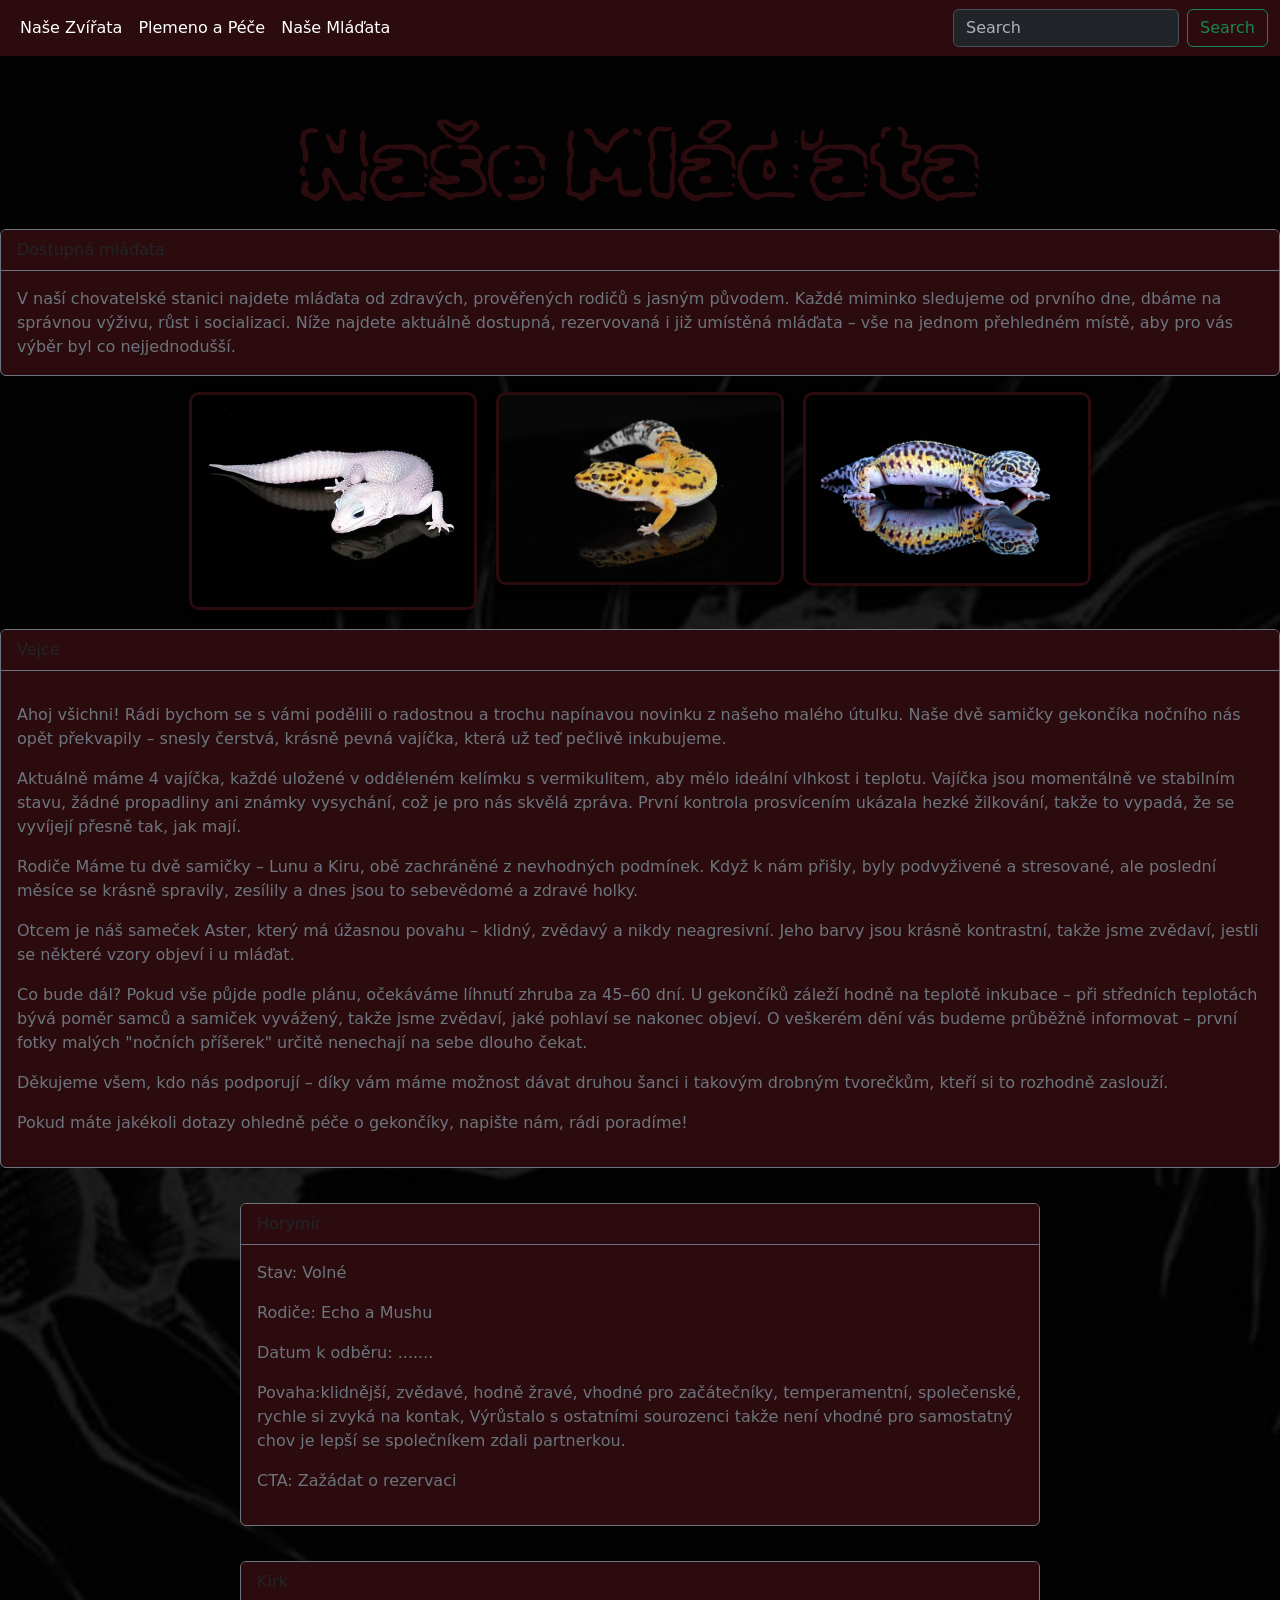
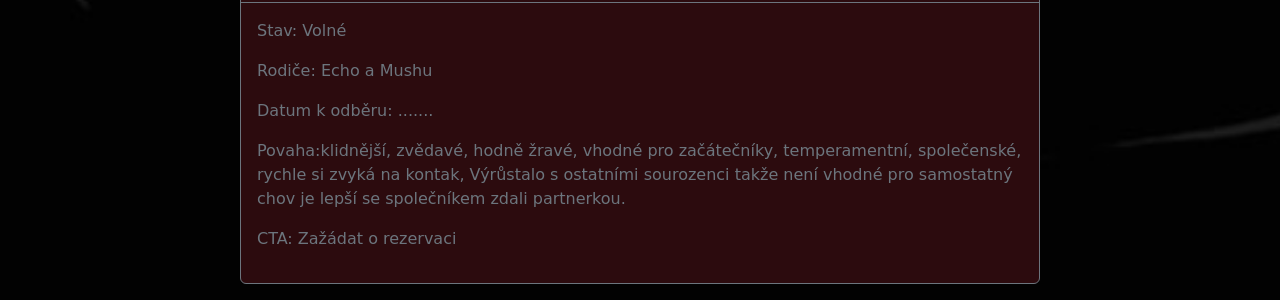
==== mladata.html @ 79561683 "mladata" ====
<!DOCTYPE html>
<html lang="en">
<head>
    <meta charset="UTF-8">
    <meta name="viewport" content="width=device-width, initial-scale=1.0">
    <title>Document</title>
</head>
    <link href="https://cdn.jsdelivr.net/npm/bootstrap@5.3.8/dist/css/bootstrap.min.css" rel="stylesheet" integrity="sha384-sRIl4kxILFvY47J16cr9ZwB07vP4J8+LH7qKQnuqkuIAvNWLzeN8tE5YBujZqJLB" crossorigin="anonymous">
 <link rel="stylesheet" href="styles.css">
  </head>
<body>


       <nav class="navbar navbar-expand-lg bg-danger" data-bs-theme="dark">
  <div class="container-fluid">
    <button class="navbar-toggler" type="button" data-bs-toggle="collapse" data-bs-target="#navbarSupportedContent" aria-controls="navbarSupportedContent" aria-expanded="false" aria-label="Toggle navigation">
      <span class="navbar-toggler-icon"></span>
    </button>
    <div class="collapse navbar-collapse" id="navbarSupportedContent">
      <ul class="navbar-nav me-auto mb-2 mb-lg-0">
                <li class="nav-item">
          <a class="nav-link active" aria-current="page" href="pet shelter.html">Naše Zvířata</a>
        </li>
        <li class="nav-item">
          <a class="nav-link active" aria-current="page" href="plemenoapece.html">Plemeno a Péče</a>
        </li>
        <li class="nav-item">
          <a class="nav-link active" aria-current="page" href="mladata.html">Naše Mláďata</a>
        </li>
          <ul class="dropdown-menu">
            <li><a class="dropdown-item" href="#">Action</a></li>
            <li><a class="dropdown-item" href="#">Another action</a></li>
            <li><hr class="dropdown-divider"></li>
            <li><a class="dropdown-item" href="#">Something else here</a></li>
          </ul>
        </li>
      </ul>
      <form class="d-flex" role="search">
        <input class="form-control me-2" type="search" placeholder="Search" aria-label="Search"/>
        <button class="btn btn-outline-success" type="submit">Search</button>
      </form>
    </div>
  </div>
</nav>
        <h1 style="
  text-align: center;
  color: #2c0b0e;
  font-size: 6em;
  margin-top: 50px;
  font-family: 'RubicBurned', sans-serif;
">
          <h1 style="
  text-align: center;
  color: #2c0b0e;
  font-size: 6em;
  margin-top: 50px;
  font-family: 'RubicBurned', sans-serif;
">
  Naše Mláďata 
  
</h1>
  
</h1>
<div class="card border-secondary mb-3 bg-danger" style="max-width: 100rem;">
  <div class="card-header bg-danger border-secondary">Dostupná mláďata</div>
  <div class="card-body text-secondary">
    <p class="card-text"> V naší chovatelské stanici najdete mláďata od zdravých, prověřených rodičů s jasným původem. Každé miminko sledujeme od prvního dne, dbáme na správnou výživu, růst i socializaci. Níže najdete aktuálně dostupná, rezervovaná i již umístěná mláďata – vše na jednom přehledném místě, aby pro vás výběr byl co nejjednodušší.</p>
  </div>
</div>

<div class="preview-images">
    <div class="" style="width: 18rem;">
  <img src="obrazky/gekoncik_nocni_ bily.webp" class="card-img-top" alt="...">
  <div class="card-body">  
  </div>
</div> 
      <div class="" style="width: 18rem;">
  <img src="obrazky/gekoncik_nocni_zluty.jpg" class="card-img-top" alt="...">
  <div class="card-body">
  </div>
</div>
     <div class="" style="width: 18rem;">
  <img src="obrazky/gekoncik_leopardi.jpg" class="card-img-top" alt="...">
  <div class="card-body">
  </div>
</div>


<div class="card border-secondary mb-3 bg-danger" style="max-width: 100rem;">
  <div class="card-header bg-danger border-secondary">Vejce</div>
  <div class="card-body text-secondary">
    <p class="card-text"Vajíčka gekončíků nočních></p>
    Ahoj všichni!
Rádi bychom se s vámi podělili o radostnou a trochu napínavou novinku z našeho malého útulku. Naše dvě samičky gekončíka nočního nás opět překvapily – snesly čerstvá, krásně pevná vajíčka, která už teď pečlivě inkubujeme.</p>
<p>Aktuálně máme 4 vajíčka, každé uložené v odděleném kelímku s vermikulitem, aby mělo ideální vlhkost i teplotu. Vajíčka jsou momentálně ve stabilním stavu, žádné propadliny ani známky vysychání, což je pro nás skvělá zpráva. První kontrola prosvícením ukázala hezké žilkování, takže to vypadá, že se vyvíjejí přesně tak, jak mají.</p>
<p>Rodiče

Máme tu dvě samičky – Lunu a Kiru, obě zachráněné z nevhodných podmínek. Když k nám přišly, byly podvyživené a stresované, ale poslední měsíce se krásně spravily, zesílily a dnes jsou to sebevědomé a zdravé holky.</p>
<p>Otcem je náš sameček Aster, který má úžasnou povahu – klidný, zvědavý a nikdy neagresivní. Jeho barvy jsou krásně kontrastní, takže jsme zvědaví, jestli se některé vzory objeví i u mláďat.</p>
<p>Co bude dál?

Pokud vše půjde podle plánu, očekáváme líhnutí zhruba za 45–60 dní. U gekončíků záleží hodně na teplotě inkubace – při středních teplotách bývá poměr samců a samiček vyvážený, takže jsme zvědaví, jaké pohlaví se nakonec objeví.
O veškerém dění vás budeme průběžně informovat – první fotky malých "nočních příšerek" určitě nenechají na sebe dlouho čekat.</p>
<p>Děkujeme všem, kdo nás podporují – díky vám máme možnost dávat druhou šanci i takovým drobným tvorečkům, kteří si to rozhodně zaslouží.</p>
<p>Pokud máte jakékoli dotazy ohledně péče o gekončíky, napište nám, rádi poradíme!</p>
</div>
</div>

<div class="card border-secondary mb-3 bg-danger" style="max-width: 50rem;">
  <div class="card-header bg-danger border-secondary">Horymír</div>
  <div class="card-body text-secondary">
    <p class="card-text">Stav: Volné 
    <p>Rodiče: Echo a Mushu</p>
    <p>Datum k odběru: .......</p>
    <p>Povaha:klidnější, zvědavé, hodně žravé, vhodné pro začátečníky, temperamentní, společenské, rychle si zvyká na kontak, Výrůstalo s ostatními sourozenci takže není vhodné pro samostatný chov je lepší se společníkem zdali partnerkou.</p>
        
<p>CTA: Zažádat o rezervaci</p>
</div>
</div>

<div class="card border-secondary mb-3 bg-danger" style="max-width: 50rem; flex">
  <div class="card-header bg-danger border-secondary">Kirk</div>
  <div class="card-body text-secondary">
    <p class="card-text">Stav: Volné 
    <p>Rodiče: Echo a Mushu</p>
    <p>Datum k odběru: .......</p>
    <p>Povaha:klidnější, zvědavé, hodně žravé, vhodné pro začátečníky, temperamentní, společenské, rychle si zvyká na kontak, Výrůstalo s ostatními sourozenci takže není vhodné pro samostatný chov je lepší se společníkem zdali partnerkou.</p>
        
<p>CTA: Zažádat o rezervaci</p>
</div>
</div>



    <body style="
  background-image: url(obrazky/stažený\ soubor.jpeg);
  background-size: cover;           
  background-repeat: no-repeat;     
  background-position: center;      
  min-height: 100vh;                
  margin: 0;                        
</body>
      
      </body>

     
     
    </div>
  </section>

        <script src="https://cdn.jsdelivr.net/npm/bootstrap@5.3.8/dist/js/bootstrap.bundle.min.js" integrity="sha384-FKyoEForCGlyvwx9Hj09JcYn3nv7wiPVlz7YYwJrWVcXK/BmnVDxM+D2scQbITxI" crossorigin="anonymous"></script>

</body>
</html>
---- styles.css ----
.bg-danger{
    background-color: #2c0b0e !important;
}
/*seznam te se se zvířaty */
.preview-images {
  display: flex;
  gap: 1.2rem;
  flex-wrap: wrap;
  justify-content: center;
}
@font-face {
  font-family: 'RubicBurned';
  src: url('RubikBurned-Regular.ttf') format('truetype');
}

.my-card {
  background-color: #2c0b0e;
  color: #7b7474;
}

.my-card-header {
  background-color: #2c0b0e;
  color: #7b7474; /
}

.my-card-text {
  color: #7b7474; 
}


.preview-images img {
  max-width: 300px;
  width: 100%;
  border: 3px solid #2c0b0e;
  border-radius: 10px;
  box-shadow: 0 4px 8px rgba(0,0,0,0.7);
  transition: transform 0.3s ease, border-color 0.3s ease, box-shadow 0.3s ease;
  cursor: pointer;
}

.preview-images img:hover,
.preview-images img:focus {
  transform: scale(1.08);
  border-color: #2c0b0e;
  box-shadow: 0 8px 16px rgba(227, 155, 155, 0.8);

background-image: url("images/pozadi.jpg");


 
}

}
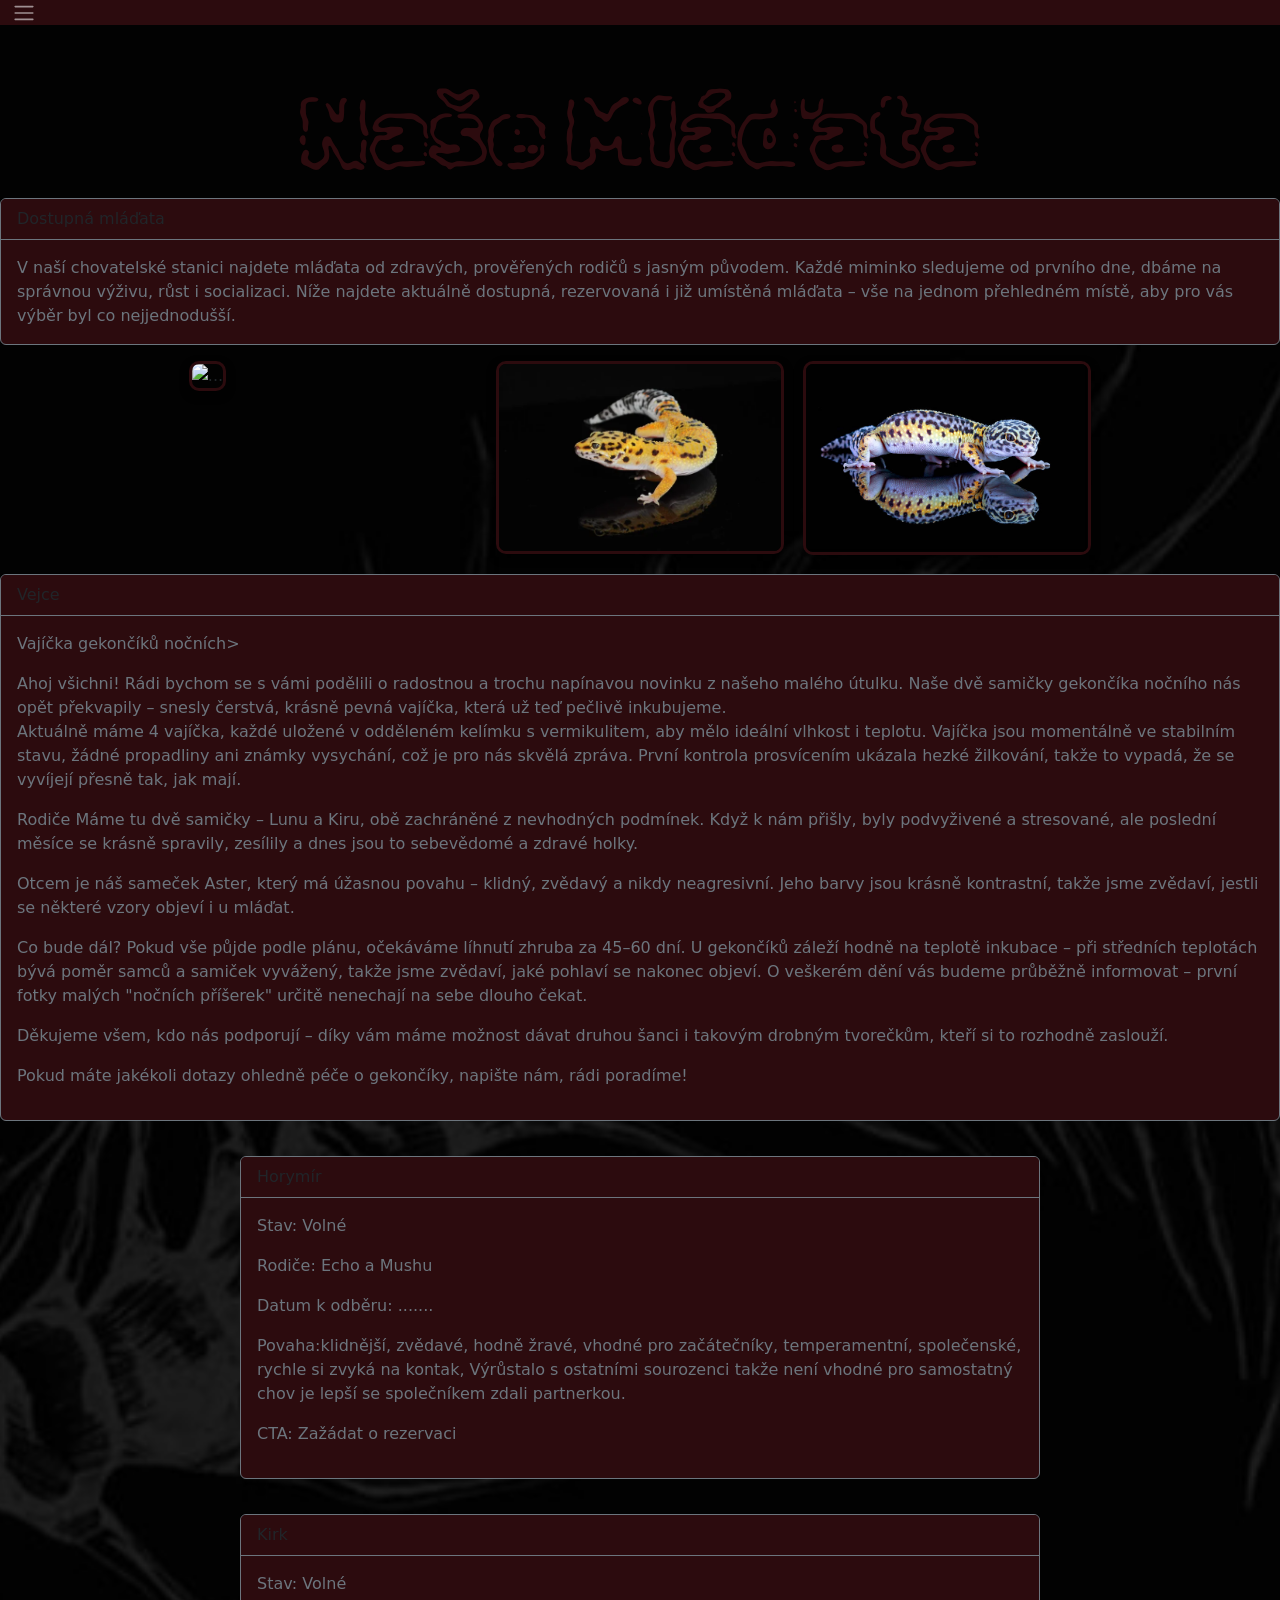
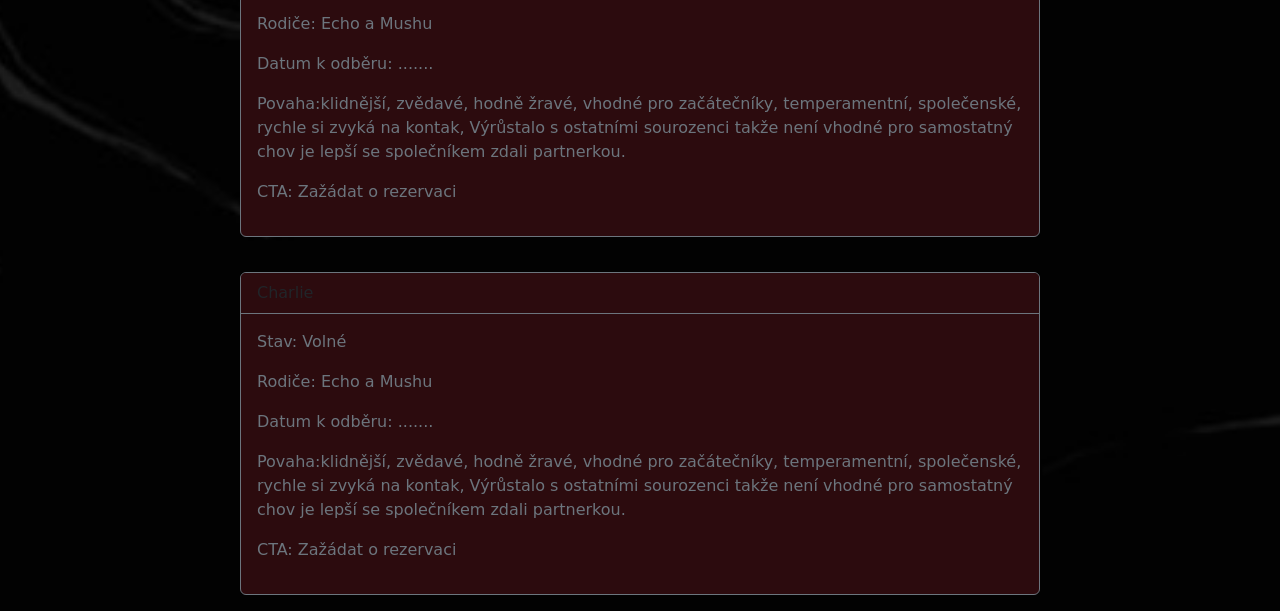
==== commit 067d2100: "pokracovani" ====
--- a/mladata.html
+++ b/mladata.html
@@ -1,154 +1,176 @@
 <!DOCTYPE html>
 <html lang="en">
+
 <head>
-    <meta charset="UTF-8">
-    <meta name="viewport" content="width=device-width, initial-scale=1.0">
-    <title>Document</title>
+  <meta charset="UTF-8">
+  <meta name="viewport" content="width=device-width, initial-scale=1.0">
+  <title>Document</title>
+  <link href="https://cdn.jsdelivr.net/npm/bootstrap@5.3.8/dist/css/bootstrap.min.css" rel="stylesheet"
+    integrity="sha384-sRIl4kxILFvY47J16cr9ZwB07vP4J8+LH7qKQnuqkuIAvNWLzeN8tE5YBujZqJLB" crossorigin="anonymous">
+  <link rel="stylesheet" href="styles.css">
 </head>
-    <link href="https://cdn.jsdelivr.net/npm/bootstrap@5.3.8/dist/css/bootstrap.min.css" rel="stylesheet" integrity="sha384-sRIl4kxILFvY47J16cr9ZwB07vP4J8+LH7qKQnuqkuIAvNWLzeN8tE5YBujZqJLB" crossorigin="anonymous">
- <link rel="stylesheet" href="styles.css">
-  </head>
-<body>
+
+<body class="my-body"></body>
 
 
-       <nav class="navbar navbar-expand-lg bg-danger" data-bs-theme="dark">
-  <div class="container-fluid">
-    <button class="navbar-toggler" type="button" data-bs-toggle="collapse" data-bs-target="#navbarSupportedContent" aria-controls="navbarSupportedContent" aria-expanded="false" aria-label="Toggle navigation">
-      <span class="navbar-toggler-icon"></span>
-    </button>
-    <div class="collapse navbar-collapse" id="navbarSupportedContent">
-      <ul class="navbar-nav me-auto mb-2 mb-lg-0">
-                <li class="nav-item">
-          <a class="nav-link active" aria-current="page" href="pet shelter.html">Naše Zvířata</a>
-        </li>
-        <li class="nav-item">
-          <a class="nav-link active" aria-current="page" href="plemenoapece.html">Plemeno a Péče</a>
-        </li>
-        <li class="nav-item">
-          <a class="nav-link active" aria-current="page" href="mladata.html">Naše Mláďata</a>
-        </li>
-          <ul class="dropdown-menu">
+  <nav class="navbar-navbar-expand-lg bg-danger" data-bs-theme="dark">
+    <div class="container-fluid">
+      <button class="navbar-toggler" type="button" data-bs-toggle="collapse" data-bs-target="#navbarSupportedContent"
+        aria-controls="navbarSupportedContent" aria-expanded="false" aria-label="Toggle navigation">
+        <span class="navbar-toggler-icon"></span>
+      </button>
+      <div class="collapse navbar-collapse" id="navbarSupportedContent">
+        <ul class="navbar-nav me-auto mb-2 mb-lg-0">
+          <li class="nav-item">
+            <a class="nav-link active" aria-current="page" href="pet-shelter.html">Naše Zvířata</a>
+          </li>
+          <li class="nav-item">
+            <a class="nav-link active" aria-current="page" href="plemenoapece.html">Plemeno a Péče</a>
+          </li>
+          <li class="nav-item">
+            <a class="nav-link active" aria-current="page" href="mladata.html">Naše Mláďata</a>
+          </li>
+           <li class="nav-item">
+            <a class="nav-link active" aria-current="page" href="domu.html">Domů</a>
+          </li>
+        <ul class="dropdown-menu">
             <li><a class="dropdown-item" href="#">Action</a></li>
             <li><a class="dropdown-item" href="#">Another action</a></li>
-            <li><hr class="dropdown-divider"></li>
+            <li>
+              <hr class="dropdown-divider">
+            </li>
             <li><a class="dropdown-item" href="#">Something else here</a></li>
           </ul>
-        </li>
-      </ul>
-      <form class="d-flex" role="search">
-        <input class="form-control me-2" type="search" placeholder="Search" aria-label="Search"/>
-        <button class="btn btn-outline-success" type="submit">Search</button>
-      </form>
+        </ul>
+        <form class="d-flex" role="search">
+          <input class="form-control me-2" type="search" placeholder="Search" aria-label="Search" />
+          <button class="btn btn-outline-success" type="submit">Search</button>
+        </form>
+      </div>
     </div>
-  </div>
-</nav>
-        <h1 style="
+  </nav>
+
+    <h1 style="
   text-align: center;
   color: #2c0b0e;
   font-size: 6em;
   margin-top: 50px;
   font-family: 'RubicBurned', sans-serif;
 ">
-          <h1 style="
-  text-align: center;
-  color: #2c0b0e;
-  font-size: 6em;
-  margin-top: 50px;
-  font-family: 'RubicBurned', sans-serif;
-">
-  Naše Mláďata 
-  
-</h1>
-  
-</h1>
-<div class="card border-secondary mb-3 bg-danger" style="max-width: 100rem;">
-  <div class="card-header bg-danger border-secondary">Dostupná mláďata</div>
-  <div class="card-body text-secondary">
-    <p class="card-text"> V naší chovatelské stanici najdete mláďata od zdravých, prověřených rodičů s jasným původem. Každé miminko sledujeme od prvního dne, dbáme na správnou výživu, růst i socializaci. Níže najdete aktuálně dostupná, rezervovaná i již umístěná mláďata – vše na jednom přehledném místě, aby pro vás výběr byl co nejjednodušší.</p>
+      Naše Mláďata
+
+    </h1>
+
+  <div class="card border-secondary mb-3 bg-danger" style="max-width: 100rem;">
+    <div class="card-header bg-danger border-secondary">Dostupná mláďata</div>
+    <div class="card-body text-secondary">
+      <p class="card-text"> V naší chovatelské stanici najdete mláďata od zdravých, prověřených rodičů s jasným původem.
+        Každé miminko sledujeme od prvního dne, dbáme na správnou výživu, růst i socializaci. Níže najdete aktuálně
+        dostupná, rezervovaná i již umístěná mláďata – vše na jednom přehledném místě, aby pro vás výběr byl co
+        nejjednodušší.</p>
+    </div>
   </div>
-</div>
 
-<div class="preview-images">
+  <div class="preview-images">
     <div class="" style="width: 18rem;">
-  <img src="obrazky/gekoncik_nocni_ bily.webp" class="card-img-top" alt="...">
-  <div class="card-body">  
-  </div>
-</div> 
-      <div class="" style="width: 18rem;">
-  <img src="obrazky/gekoncik_nocni_zluty.jpg" class="card-img-top" alt="...">
-  <div class="card-body">
-  </div>
-</div>
-     <div class="" style="width: 18rem;">
-  <img src="obrazky/gekoncik_leopardi.jpg" class="card-img-top" alt="...">
-  <div class="card-body">
-  </div>
-</div>
+      <img src="obrazky/gekoncik_nocni_bily.webp" class="card-img-top" alt="...">
+      <div class="card-body">
+      </div>
+    </div>
+    <div class="" style="width: 18rem;">
+      <img src="obrazky/gekoncik_nocni_zluty.jpg" class="card-img-top" alt="...">
+      <div class="card-body">
+      </div>
+    </div>
+    <div class="" style="width: 18rem;">
+      <img src="obrazky/gekoncik_leopardi.jpg" class="card-img-top" alt="...">
+      <div class="card-body">
+      </div>
+    </div>
 
 
-<div class="card border-secondary mb-3 bg-danger" style="max-width: 100rem;">
-  <div class="card-header bg-danger border-secondary">Vejce</div>
-  <div class="card-body text-secondary">
-    <p class="card-text"Vajíčka gekončíků nočních></p>
-    Ahoj všichni!
-Rádi bychom se s vámi podělili o radostnou a trochu napínavou novinku z našeho malého útulku. Naše dvě samičky gekončíka nočního nás opět překvapily – snesly čerstvá, krásně pevná vajíčka, která už teď pečlivě inkubujeme.</p>
-<p>Aktuálně máme 4 vajíčka, každé uložené v odděleném kelímku s vermikulitem, aby mělo ideální vlhkost i teplotu. Vajíčka jsou momentálně ve stabilním stavu, žádné propadliny ani známky vysychání, což je pro nás skvělá zpráva. První kontrola prosvícením ukázala hezké žilkování, takže to vypadá, že se vyvíjejí přesně tak, jak mají.</p>
-<p>Rodiče
+    <div class="card border-secondary mb-3 bg-danger" style="max-width: 100rem;">
+      <div class="card-header bg-danger border-secondary">Vejce</div>
+      <div class="card-body text-secondary">
+        <p class="card-text">Vajíčka gekončíků nočních></p>
+        Ahoj všichni!
+        Rádi bychom se s vámi podělili o radostnou a trochu napínavou novinku z našeho malého útulku. Naše dvě samičky
+        gekončíka nočního nás opět překvapily – snesly čerstvá, krásně pevná vajíčka, která už teď pečlivě inkubujeme.
+  
+        <p>Aktuálně máme 4 vajíčka, každé uložené v odděleném kelímku s vermikulitem, aby mělo ideální vlhkost i
+          teplotu. Vajíčka jsou momentálně ve stabilním stavu, žádné propadliny ani známky vysychání, což je pro nás
+          skvělá zpráva. První kontrola prosvícením ukázala hezké žilkování, takže to vypadá, že se vyvíjejí přesně tak,
+          jak mají.</p>
+        <p>Rodiče
 
-Máme tu dvě samičky – Lunu a Kiru, obě zachráněné z nevhodných podmínek. Když k nám přišly, byly podvyživené a stresované, ale poslední měsíce se krásně spravily, zesílily a dnes jsou to sebevědomé a zdravé holky.</p>
-<p>Otcem je náš sameček Aster, který má úžasnou povahu – klidný, zvědavý a nikdy neagresivní. Jeho barvy jsou krásně kontrastní, takže jsme zvědaví, jestli se některé vzory objeví i u mláďat.</p>
-<p>Co bude dál?
+          Máme tu dvě samičky – Lunu a Kiru, obě zachráněné z nevhodných podmínek. Když k nám přišly, byly podvyživené a
+          stresované, ale poslední měsíce se krásně spravily, zesílily a dnes jsou to sebevědomé a zdravé holky.</p>
+        <p>Otcem je náš sameček Aster, který má úžasnou povahu – klidný, zvědavý a nikdy neagresivní. Jeho barvy jsou
+          krásně kontrastní, takže jsme zvědaví, jestli se některé vzory objeví i u mláďat.</p>
+        <p>Co bude dál?
 
-Pokud vše půjde podle plánu, očekáváme líhnutí zhruba za 45–60 dní. U gekončíků záleží hodně na teplotě inkubace – při středních teplotách bývá poměr samců a samiček vyvážený, takže jsme zvědaví, jaké pohlaví se nakonec objeví.
-O veškerém dění vás budeme průběžně informovat – první fotky malých "nočních příšerek" určitě nenechají na sebe dlouho čekat.</p>
-<p>Děkujeme všem, kdo nás podporují – díky vám máme možnost dávat druhou šanci i takovým drobným tvorečkům, kteří si to rozhodně zaslouží.</p>
-<p>Pokud máte jakékoli dotazy ohledně péče o gekončíky, napište nám, rádi poradíme!</p>
-</div>
-</div>
+          Pokud vše půjde podle plánu, očekáváme líhnutí zhruba za 45–60 dní. U gekončíků záleží hodně na teplotě
+          inkubace – při středních teplotách bývá poměr samců a samiček vyvážený, takže jsme zvědaví, jaké pohlaví se
+          nakonec objeví.
+          O veškerém dění vás budeme průběžně informovat – první fotky malých "nočních příšerek" určitě nenechají na
+          sebe dlouho čekat.</p>
+        <p>Děkujeme všem, kdo nás podporují – díky vám máme možnost dávat druhou šanci i takovým drobným tvorečkům,
+          kteří si to rozhodně zaslouží.</p>
+        <p>Pokud máte jakékoli dotazy ohledně péče o gekončíky, napište nám, rádi poradíme!</p>
+      </div>
+    </div>
 
-<div class="card border-secondary mb-3 bg-danger" style="max-width: 50rem;">
-  <div class="card-header bg-danger border-secondary">Horymír</div>
-  <div class="card-body text-secondary">
-    <p class="card-text">Stav: Volné 
-    <p>Rodiče: Echo a Mushu</p>
-    <p>Datum k odběru: .......</p>
-    <p>Povaha:klidnější, zvědavé, hodně žravé, vhodné pro začátečníky, temperamentní, společenské, rychle si zvyká na kontak, Výrůstalo s ostatními sourozenci takže není vhodné pro samostatný chov je lepší se společníkem zdali partnerkou.</p>
-        
-<p>CTA: Zažádat o rezervaci</p>
-</div>
-</div>
+    <div class="card border-secondary mb-3 bg-danger" style="max-width: 50rem;">
+      <div class="card-header bg-danger border-secondary">Horymír</div>
+      <div class="card-body text-secondary">
+        <p class="card-text">Stav: Volné
+        <p>Rodiče: Echo a Mushu</p>
+        <p>Datum k odběru: .......</p>
+        <p>Povaha:klidnější, zvědavé, hodně žravé, vhodné pro začátečníky, temperamentní, společenské, rychle si zvyká
+          na kontak, Výrůstalo s ostatními sourozenci takže není vhodné pro samostatný chov je lepší se společníkem
+          zdali partnerkou.</p>
 
-<div class="card border-secondary mb-3 bg-danger" style="max-width: 50rem; flex">
-  <div class="card-header bg-danger border-secondary">Kirk</div>
-  <div class="card-body text-secondary">
-    <p class="card-text">Stav: Volné 
-    <p>Rodiče: Echo a Mushu</p>
-    <p>Datum k odběru: .......</p>
-    <p>Povaha:klidnější, zvědavé, hodně žravé, vhodné pro začátečníky, temperamentní, společenské, rychle si zvyká na kontak, Výrůstalo s ostatními sourozenci takže není vhodné pro samostatný chov je lepší se společníkem zdali partnerkou.</p>
-        
-<p>CTA: Zažádat o rezervaci</p>
-</div>
-</div>
+        <p>CTA: Zažádat o rezervaci</p>
+      </div>
+    </div>
+
+    <div class="card border-secondary mb-3 bg-danger" style="max-width: 50rem; display: flex;">
+      <div class="card-header bg-danger border-secondary">Kirk</div>
+      <div class="card-body text-secondary">
+        <p class="card-text">Stav: Volné
+        <p>Rodiče: Echo a Mushu</p>
+        <p>Datum k odběru: .......</p>
+        <p>Povaha:klidnější, zvědavé, hodně žravé, vhodné pro začátečníky, temperamentní, společenské, rychle si zvyká
+          na kontak, Výrůstalo s ostatními sourozenci takže není vhodné pro samostatný chov je lepší se společníkem
+          zdali partnerkou.</p>
+
+        <p>CTA: Zažádat o rezervaci</p>
+      </div>
+    </div>
+
+    <div class="card border-secondary mb-3 bg-danger" style="max-width: 50em; display: flex;">
+      <div class="card-header bg-danger border-secondary">Charlie</div>
+      <div class="card-body text-secondary">
+        <p class="card-text">Stav: Volné
+        <p>Rodiče: Echo a Mushu</p>
+        <p>Datum k odběru: .......</p>
+        <p>Povaha:klidnější, zvědavé, hodně žravé, vhodné pro začátečníky, temperamentní, společenské, rychle si zvyká
+          na kontak, Výrůstalo s ostatními sourozenci takže není vhodné pro samostatný chov je lepší se společníkem
+          zdali partnerkou.</p>
+
+        <p>CTA: Zažádat o rezervaci</p>
+      </div>
+    </div>
 
 
 
-    <body style="
-  background-image: url(obrazky/stažený\ soubor.jpeg);
-  background-size: cover;           
-  background-repeat: no-repeat;     
-  background-position: center;      
-  min-height: 100vh;                
-  margin: 0;                        
-</body>
-      
-      </body>
+  </div>
 
-     
-     
-    </div>
-  </section>
 
-        <script src="https://cdn.jsdelivr.net/npm/bootstrap@5.3.8/dist/js/bootstrap.bundle.min.js" integrity="sha384-FKyoEForCGlyvwx9Hj09JcYn3nv7wiPVlz7YYwJrWVcXK/BmnVDxM+D2scQbITxI" crossorigin="anonymous"></script>
+  <script src="https://cdn.jsdelivr.net/npm/bootstrap@5.3.8/dist/js/bootstrap.bundle.min.js"
+    integrity="sha384-FKyoEForCGlyvwx9Hj09JcYn3nv7wiPVlz7YYwJrWVcXK/BmnVDxM+D2scQbITxI"
+    crossorigin="anonymous"></script>
 
 </body>
+
 </html>
--- a/styles.css
+++ b/styles.css
@@ -46,8 +46,13 @@
 
 background-image: url("images/pozadi.jpg");
 
-
- 
 }
 
-}+.my-body{  
+  background-image: url(obrazky/stažený\ soubor.jpeg);
+  background-size: cover;           
+  background-repeat: no-repeat;     
+  background-position: center;      
+  min-height: 100vh;                
+  margin: 0;}
+
